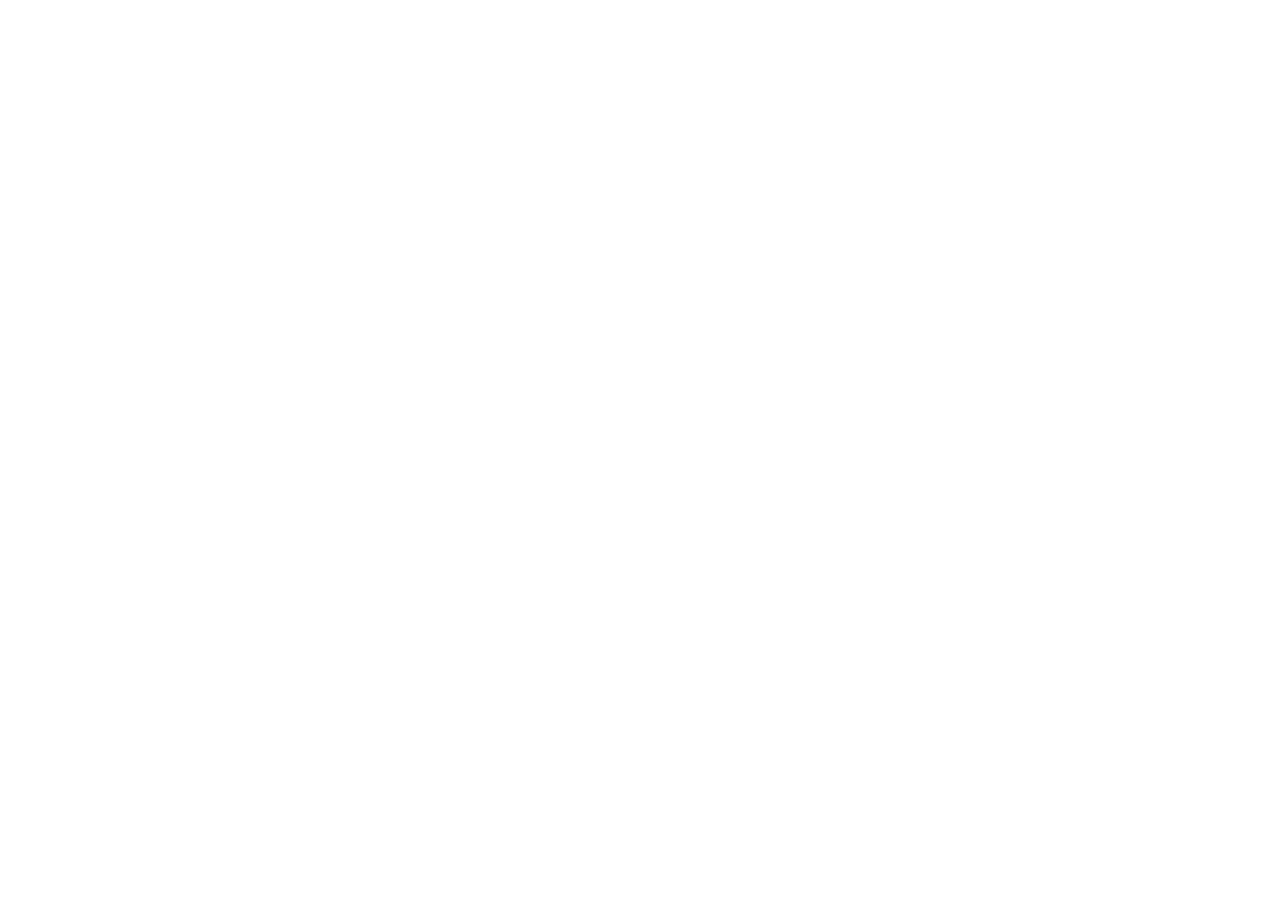
==== index.html @ 9867d145 "Initial commit" ====
<!DOCTYPE html>
<html lang="cs">
<head>
    <meta charset="UTF-8">
    <meta http-equiv="X-UA-Compatible" content="IE=edge">
    <meta name="viewport" content="width=device-width, initial-scale=1.0">
    <title>Úvodní stránka</title>
</head>
<body>
    
</body>
</html>
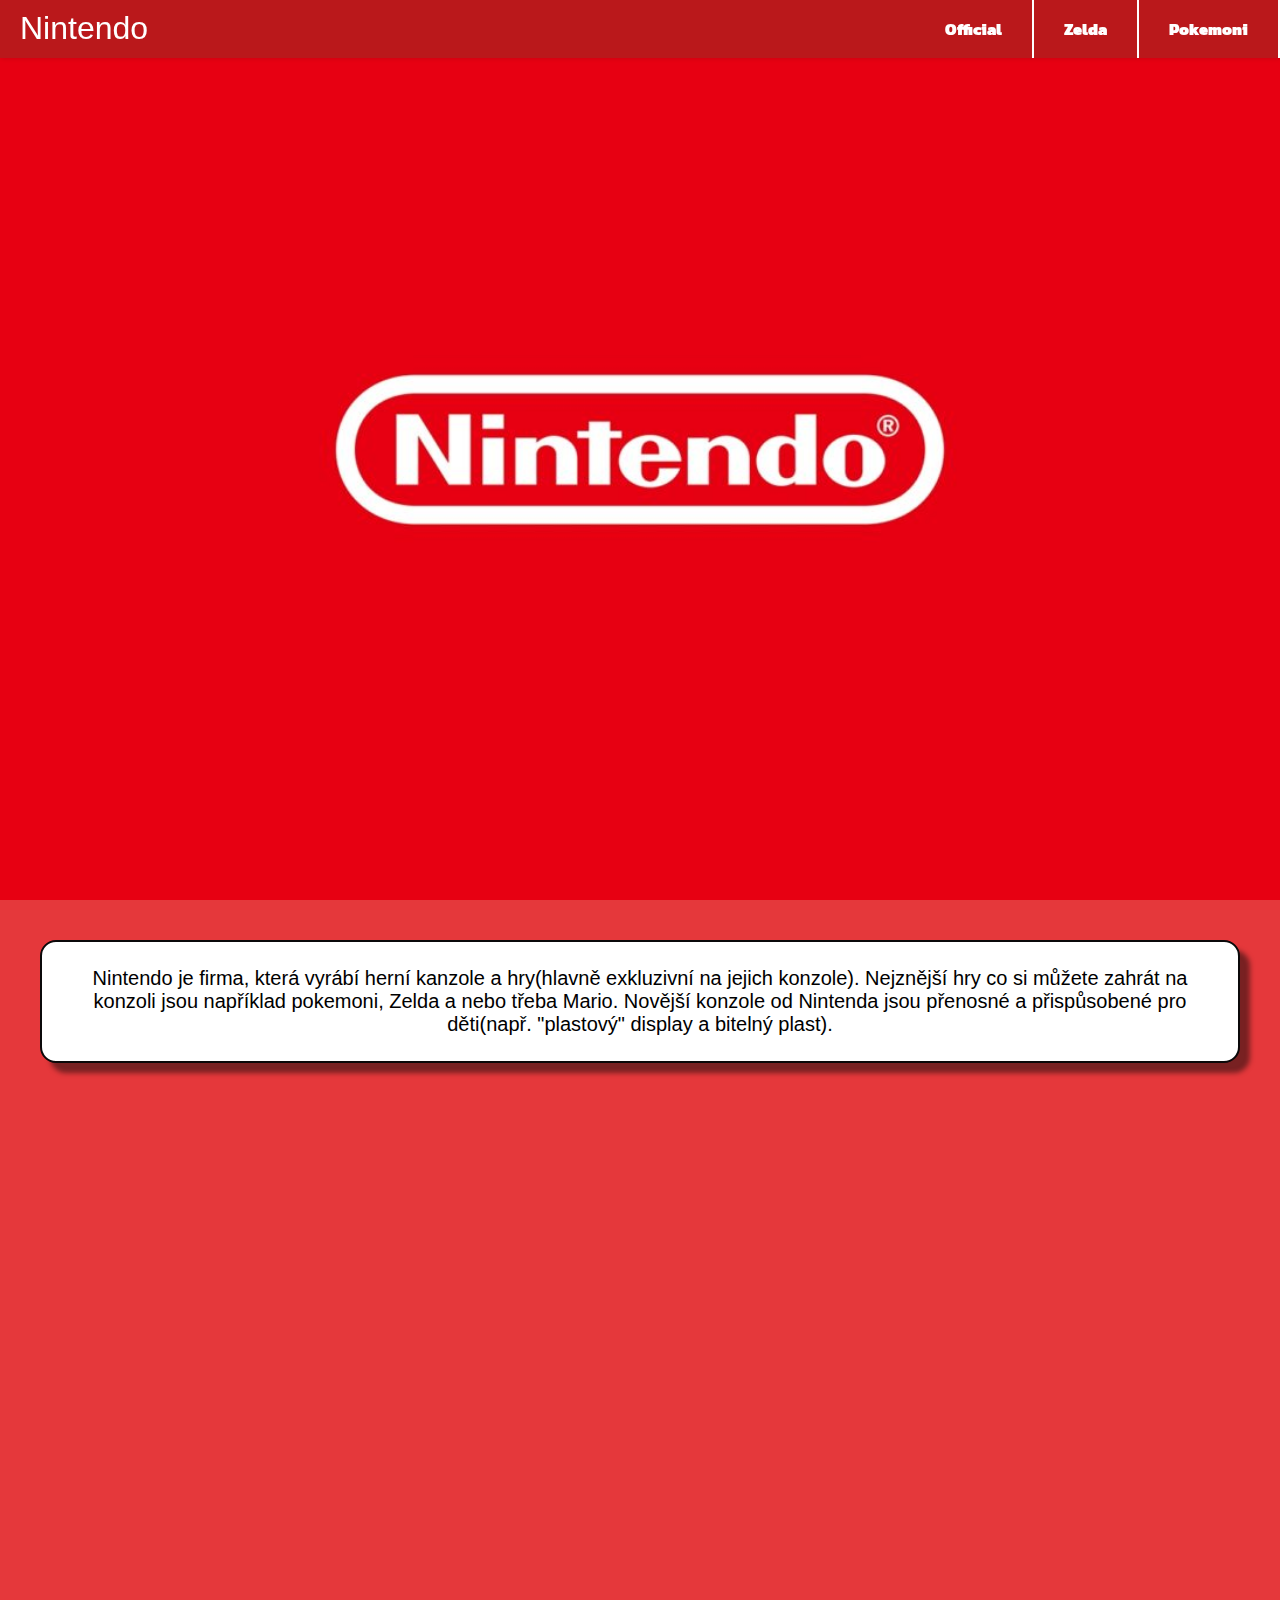
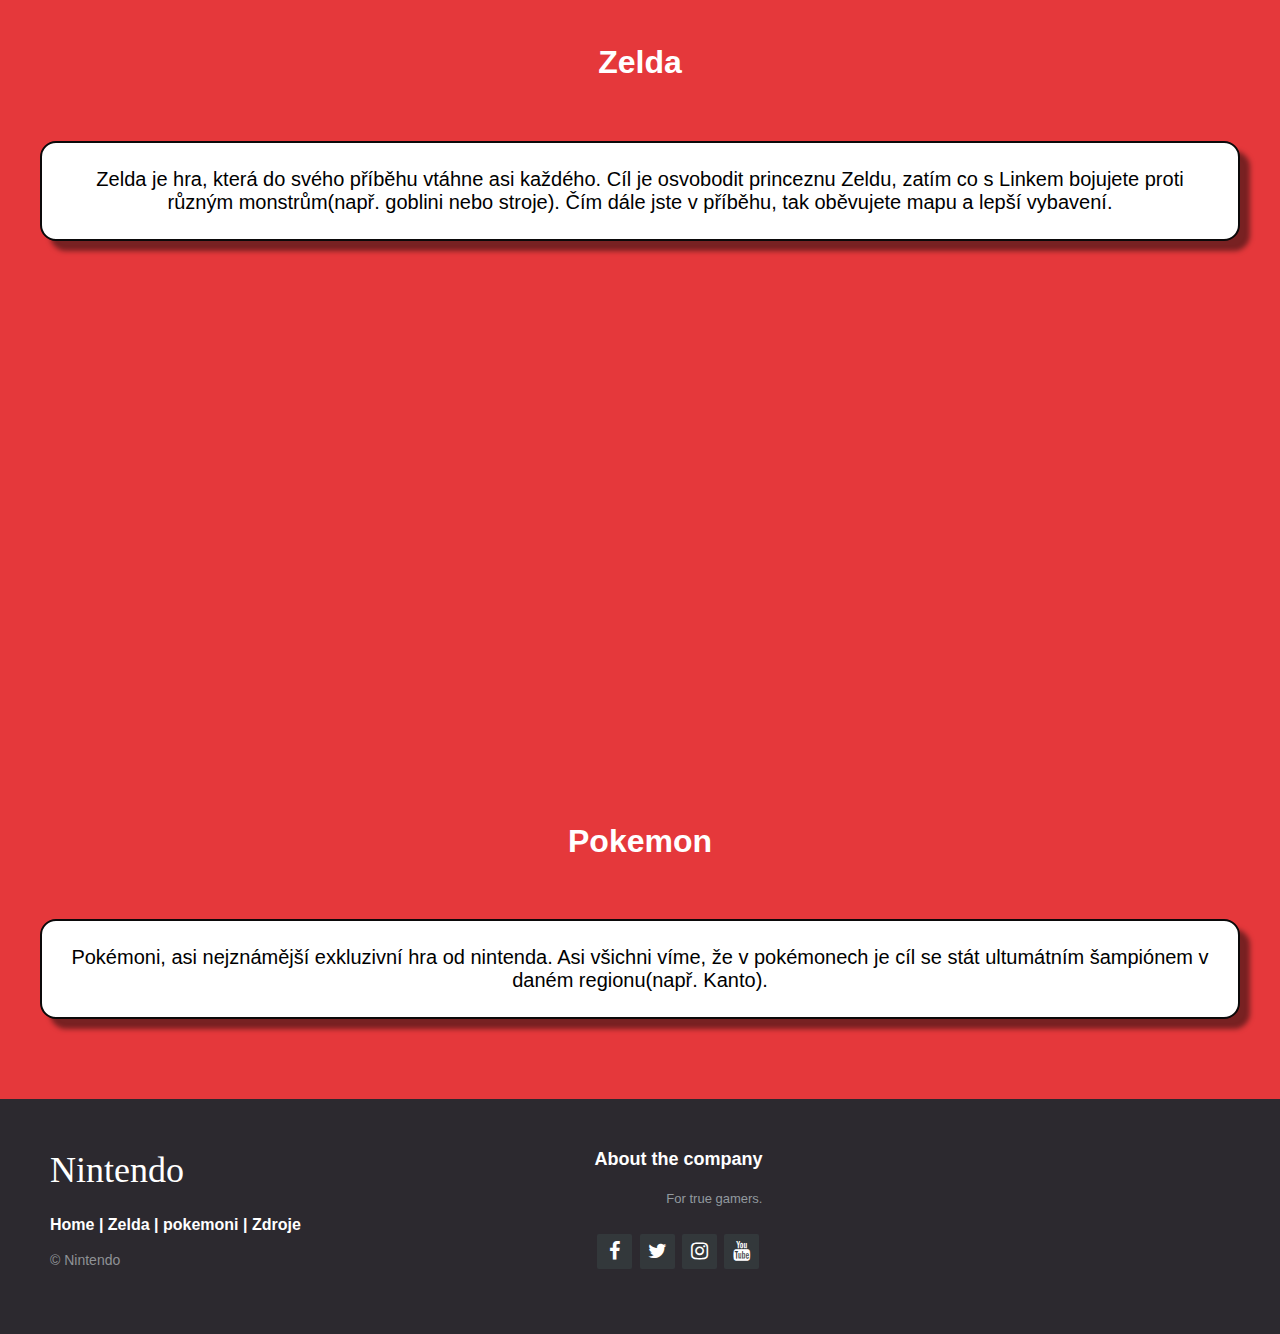
==== commit 4b06c6f2: "final_kurva_seremeto" ====
--- a/index.html
+++ b/index.html
@@ -5,8 +5,68 @@
     <meta http-equiv="X-UA-Compatible" content="IE=edge">
     <meta name="viewport" content="width=device-width, initial-scale=1.0">
     <title>Úvodní stránka</title>
+    <link rel="stylesheet" href="./styles/styles.css">
+    <link rel="stylesheet" href="./styles/new.css">
+    <link rel="stylesheet" href="https://cdnjs.cloudflare.com/ajax/libs/font-awesome/4.7.0/css/font-awesome.min.css">
+    <link rel="stylesheet" href="./styles/normileze.css">
 </head>
+
 <body>
     
+    <header class="header">
+        <a href="./index.html" class="logo">Nintendo</a>
+        <input class="menu-btn" type="checkbox" id="menu-btn" />
+        <label class="menu-icon" for="menu-btn"><span class="navicon"></span></label>
+        <ul class="menu">
+          <li><a href="https://www.nintendo.com">Official</a></li>
+          <li><a href="./pages/zelda.html">Zelda</a></li>
+          <li><a href="./pages/pokemon.html">Pokemoni</a></li>
+          
+        </ul>
+      </header>
+    <container> 
+      <div class="bg"></div>
+   <p class="kar_text">
+      Nintendo je firma, která vyrábí herní kanzole a hry(hlavně exkluzivní na jejich konzole). Nejznější hry co si můžete zahrát na konzoli jsou například pokemoni, Zelda a nebo třeba Mario. Novější konzole od Nintenda jsou přenosné a přispůsobené pro děti(např. "plastový" display a bitelný plast). 
+  </p>
+  <div class="zelda"></div>
+  <h1 class="title"><a href="./pages/zelda.html">Zelda</a></h1>
+  <p class="kar_text">Zelda je hra, která do svého příběhu vtáhne asi každého. Cíl je osvobodit princeznu Zeldu, zatím co s Linkem bojujete proti různým monstrům(např. goblini nebo stroje). Čím dále jste v příběhu, tak oběvujete mapu a lepší vybavení. </p>
+  <div class="pokemon"></div>
+  <h1 class="title"><a href="./pages/pokemon.html">Pokemon</a></h1>
+  <p class="kar_text">Pokémoni, asi nejznámější exkluzivní hra od nintenda. Asi všichni víme, že v pokémonech je cíl se stát ultumátním šampiónem v daném regionu(např. Kanto).</p>
+  <footer class="footer-distributed">
+
+    <div class="footer-left">
+  
+        <h3>Nintendo</h3>
+
+        <p class="footer-links">
+            <a href="./index.html">Home</a>
+            |
+            <a href="./pages/zelda.html">Zelda</a>
+            |
+            <a href="./pages/pokemon.html">pokemoni</a>
+            |
+            <a href="./pages/zdroje.html">Zdroje</a>
+        </p>
+    
+        <p class="footer-company-name">© Nintendo</p>
+    </div>
+
+    
+    <div class="footer-right">
+        <p class="footer-company-about">
+            <span>About the company</span>
+            For true gamers.</p>
+        <div class="footer-icons">
+            <a href="https://www.facebook.com/Nintendo/"><i class="fa fa-facebook"></i></a>
+            <a href="https://mobile.twitter.com/nintendoamerica?lang=cs"><i class="fa fa-twitter"></i></a>
+            <a href="https://www.instagram.com/nintendo/?hl=cs"><i class="fa fa-instagram"></i></a>
+
+            <a href="https://www.youtube.com/channel/UCGIY_O-8vW4rfX98KlMkvRg"><i class="fa fa-youtube"></i></a>
+        </div>
+    </div>
+</footer>
 </body>
 </html>--- a/styles/styles.css
+++ b/styles/styles.css
@@ -0,0 +1,70 @@
+@font-face {
+    font-family: "Kanit_black";
+    src: url(../fonts/Kanit-Black.ttf);
+} 
+@font-face {
+    font-family: "Kanit_italic";
+    src: url(../fonts/Kanit-Italic.ttf);
+}    
+@font-face {
+    font-family: "Kanit_regular";
+    src: url(../fonts/Kanit-Regular);
+}
+
+li {
+    border-right: 1px solid #FFFFFF;
+  }
+ul {
+    position: sticky;
+    list-style-type: none;
+    margin: 0;
+    padding: 0;
+    overflow: hidden;
+    background-color: #E5383B;
+    
+  }
+  
+li {
+    float: right;
+  }
+  
+li a {
+      font-family: "Kanit_black", sans-serif;
+    display: block;
+    color: #FFFFFF;
+    text-align: center;
+    padding: 14px 16px;
+    text-decoration: none;
+    
+    border-radius: 1px solid #FFFFFF;
+  }
+  
+  
+  
+.background {
+    background-image: url(../images/nintendo_main.jpg);
+    background-size: cover;
+    background-repeat: no-repeat;
+    height: 100vh;
+}
+*{
+    padding: 0;
+    margin: 0;
+}
+.kar_text {
+    background-color: #FFFFFF;
+    text-align: center;
+    font-family: "Kanit_regular", sans-serif;
+    font-size: 20px;
+    padding: 2rem;
+    border-radius: 1rem;
+    box-shadow: 10px 10px 5px rgba(11,9,10,0.5);
+    border: 2px #0B090A solid;
+    padding: 25px;
+    margin: 40px;
+
+}
+.kar_text a{
+  color: #0B090A;
+}
+
--- a/styles/new.css
+++ b/styles/new.css
@@ -0,0 +1,421 @@
+@media (max-width:500px) {
+  .footer-menu ul{
+    display: flex;
+    margin-top: 10px;
+    margin-bottom: 20px;
+  }
+  }
+@font-face {
+  font-family: "Kanit_black";
+  src: url(../fonts/Kanit-Black.ttf);
+} 
+@font-face {
+  font-family: "Kanit_italic";
+  src: url(../fonts/Kanit-Italic.ttf);
+}    
+@font-face {
+  font-family: "Kanit_regular";
+  src: url(../fonts/Kanit-Regular);
+}
+body {
+    margin: 0;
+    font-family: "Kanit_regular", sans-serif;
+    background-color: #FFFFFF;
+  }
+  body{
+    background-color: #E5383B;
+  }
+  a {
+    color: #FFFFFF;
+  }
+  
+  
+  
+  .header {
+    background-color: #BA181B;
+    box-shadow: 1px 1px 4px 0 rgba(11,9,10,.1);
+    position: fixed;
+    width: 100%;
+    z-index: 3;
+  }
+  
+  .header ul {
+    margin: 0;
+    padding: 0;
+    list-style: none;
+    overflow: hidden;
+    background-color: #BA181B;
+  }
+  
+  .header li a {
+    display: block;
+    padding: 20px 20px;
+    border-right: 1px solid #FFFFFF;
+    text-decoration: none;
+  }
+  
+  .header li a:hover,
+  .header .menu-btn:hover {
+    background-color: #161A1D;
+  }
+  
+  .header .logo {
+    display: block;
+    float: left;
+    font-size: 2em;
+    padding: 10px 20px;
+    text-decoration: none;
+  }
+  
+  
+  
+  .header .menu {
+    clear: both;
+    max-height: 0;
+    transition: max-height .2s ease-out;
+  }
+  
+  
+  
+  .header .menu-icon {
+    cursor: pointer;
+    display: inline-block;
+    float: right;
+    padding: 28px 20px;
+    position: relative;
+    user-select: none;
+  }
+  
+  .header .menu-icon .navicon {
+    background: #0B090A;
+    display: block;
+    height: 2px;
+    position: relative;
+    transition: background .2s ease-out;
+    width: 18px;
+  }
+  
+  .header .menu-icon .navicon:before,
+  .header .menu-icon .navicon:after {
+    background: #0B090A;
+    content: '';
+    display: block;
+    height: 100%;
+    position: absolute;
+    transition: all .2s ease-out;
+    width: 100%;
+  }
+  
+  .header .menu-icon .navicon:before {
+    top: 5px;
+  }
+  
+  .header .menu-icon .navicon:after {
+    top: -5px;
+  }
+  
+  
+  
+  .header .menu-btn {
+    display: none;
+  }
+  
+  .header .menu-btn:checked ~ .menu {
+    max-height: 240px;
+  }
+  
+  .header .menu-btn:checked ~ .menu-icon .navicon {
+    background: transparent;
+  }
+  
+  .header .menu-btn:checked ~ .menu-icon .navicon:before {
+    transform: rotate(-45deg);
+  }
+  
+  .header .menu-btn:checked ~ .menu-icon .navicon:after {
+    transform: rotate(45deg);
+  }
+  
+  .header .menu-btn:checked ~ .menu-icon:not(.steps) .navicon:before,
+  .header .menu-btn:checked ~ .menu-icon:not(.steps) .navicon:after {
+    top: 0;
+  }
+  
+  /* 48em = 768px */
+  
+  @media (min-width: 48em) {
+    .header li {
+      float: left;
+    }
+    .header li a {
+      padding: 20px 30px;
+    }
+    .header .menu {
+      clear: none;
+      float: right;
+      max-height: none;
+    }
+    .header .menu-icon {
+      display: none;
+    }
+  }
+  
+  body, html {
+    height: 100%;
+    margin: 0;
+  }
+  
+  .bg {
+    
+    background-image: url("../images/nintendo_main.jpg");
+  
+    
+    height: 100%; 
+  
+    
+    background-position: center;
+    background-repeat: no-repeat;
+    background-size: cover;
+  }
+  .parallax {
+    
+    background-image: url("../images/pngegg\ \(7\).png");
+  
+    
+    min-height: 500px;
+  
+    
+    background-attachment: fixed;
+    background-position: center;
+    background-repeat: no-repeat;
+    background-size: cover;
+  }
+  
+  .zelda {
+    
+    background-image: url("../images/zelda-breath-of-the-wild.jpg");
+  
+    
+    min-height: 500px;
+  
+    
+    background-attachment: fixed;
+    background-position: center;
+    background-repeat: no-repeat;
+    background-size: cover;
+  }
+  .title{
+    font: size 24pt;
+    text-align: center;
+    padding: 20px;
+  }
+  .pokemon {
+    
+    background-image: url("../images/nostalgický-čtvrtek-10-zvláštních-pokémon-her-pokémon-super-mystery-dungeon.avif");
+  
+    
+    min-height: 500px;
+  
+    
+    background-attachment: fixed;
+    background-position: center;
+    background-repeat: no-repeat;
+    background-size: cover;
+  }
+  h1{
+    font-size: 30pt;
+  }
+  .footer {
+    
+    left: 0;
+    bottom: 0;
+    width: 100%;
+    background-color: #BA181B;
+    color: #FFFFFF;
+    text-align: center;
+    background-color: #FFFFFF;
+    
+    font-family: "Kanit_regular", sans-serif;
+    font-size: 20px;
+    padding: 0rem;
+    border-radius: 0rem;
+    
+    border: 0px #0B090A solid;
+    padding: 0px;
+    margin: 0px;
+  }
+  @media (max-height:800px){
+    footer { position: static; }
+    header { padding-top:40px; }
+  }
+  
+  
+  .footer-distributed{
+    background-color: #2c292f;
+    box-sizing: border-box;
+    width: 100%;
+    text-align: left;
+    font: bold 16px sans-serif;
+    padding: 50px 50px 60px 50px;
+    margin-top: 80px;
+  }
+  
+  .footer-distributed .footer-left,
+  .footer-distributed .footer-center,
+  .footer-distributed .footer-right{
+    display: inline-block;
+    vertical-align: top;
+  }
+  
+  /* Footer left */
+  
+  .footer-distributed .footer-left{
+    width: 30%;
+  }
+  
+  .footer-distributed h3{
+    color:  #ffffff;
+    font: normal 36px 'Cookie', cursive;
+    margin: 0;
+  }
+  
+  /* The company logo */
+  
+  .footer-distributed .footer-left img{
+    width: 30%;
+  }
+  
+  .footer-distributed h3 span{
+    color:  #e0ac1c;
+  }
+  
+  /* Footer links */
+  
+  .footer-distributed .footer-links{
+    color:  #ffffff;
+    margin: 20px 0 12px;
+  }
+  
+  .footer-distributed .footer-links a{
+    display:inline-block;
+    line-height: 1.8;
+    text-decoration: none;
+    color:  inherit;
+  }
+  
+  .footer-distributed .footer-company-name{
+    color:  #8f9296;
+    font-size: 14px;
+    font-weight: normal;
+    margin: 0;
+  }
+  
+ 
+  
+ 
+  
+  .footer-distributed .footer-right{
+    width: 30%;
+    text-align: right;
+  }
+  
+  .footer-distributed .footer-company-about{
+    line-height: 20px;
+    color:  #92999f;
+    font-size: 13px;
+    font-weight: normal;
+    margin: 0;
+  }
+  
+  .footer-distributed .footer-company-about span{
+    display: block;
+    color:  #ffffff;
+    font-size: 18px;
+    font-weight: bold;
+    margin-bottom: 20px;
+  }
+  
+  .footer-distributed .footer-icons{
+    margin-top: 25px;
+  }
+  
+  .footer-distributed .footer-icons a{
+    display: inline-block;
+    width: 35px;
+    height: 35px;
+    cursor: pointer;
+    background-color:  #33383b;
+    border-radius: 2px;
+  
+    font-size: 20px;
+    color: #ffffff;
+    text-align: center;
+    line-height: 35px;
+  
+    margin-right: 3px;
+    margin-bottom: 5px;
+  }
+  
+
+  
+  
+  @media (max-width: 880px) {
+  
+    .footer-distributed .footer-left,
+    .footer-distributed .footer-center,
+    .footer-distributed .footer-right{
+      display: block;
+      width: 100%;
+      margin-bottom: 40px;
+      text-align: center;
+    }
+  
+    .footer-distributed .footer-center i{
+      margin-left: 0;
+    }
+  
+  }
+  h1 a  {
+    text-decoration: none;
+    color: #ffffff;
+  }
+  .zeldabg {
+    
+    background-image: url("../images/zelda-breath-of-the-wild.jpg");
+  
+    
+    height: 100%; 
+  
+    
+    background-position: center;
+    background-repeat: no-repeat;
+    background-size: cover;
+  }
+  h1 {
+    color: #ffffff;
+  }
+  .zelda2 {
+    
+    background-image: url("../images/Gallery_Lozbotw_5.aaaec624.2d958659.jpg");
+  
+    
+    min-height: 500px;
+  
+    
+    background-attachment: fixed;
+    background-position: center;
+    background-repeat: no-repeat;
+    background-size: cover;
+  }
+  .pokelogo {
+    
+    background-image: url("../images/3175005.jpg");
+  
+    
+    height: 100%; 
+  
+    
+    background-position: center;
+    background-repeat: no-repeat;
+    background-size: cover;
+  }--- a/styles/normileze.css
+++ b/styles/normileze.css
@@ -0,0 +1,349 @@
+/*! normalize.css v8.0.1 | MIT License | github.com/necolas/normalize.css */
+
+/* Document
+   ========================================================================== */
+
+/**
+ * 1. Correct the line height in all browsers.
+ * 2. Prevent adjustments of font size after orientation changes in iOS.
+ */
+
+ html {
+    line-height: 1.15; /* 1 */
+    -webkit-text-size-adjust: 100%; /* 2 */
+  }
+  
+  /* Sections
+     ========================================================================== */
+  
+  /**
+   * Remove the margin in all browsers.
+   */
+  
+  body {
+    margin: 0;
+  }
+  
+  /**
+   * Render the `main` element consistently in IE.
+   */
+  
+  main {
+    display: block;
+  }
+  
+  /**
+   * Correct the font size and margin on `h1` elements within `section` and
+   * `article` contexts in Chrome, Firefox, and Safari.
+   */
+  
+  h1 {
+    font-size: 2em;
+    margin: 0.67em 0;
+  }
+  
+  /* Grouping content
+     ========================================================================== */
+  
+  /**
+   * 1. Add the correct box sizing in Firefox.
+   * 2. Show the overflow in Edge and IE.
+   */
+  
+  hr {
+    box-sizing: content-box; /* 1 */
+    height: 0; /* 1 */
+    overflow: visible; /* 2 */
+  }
+  
+  /**
+   * 1. Correct the inheritance and scaling of font size in all browsers.
+   * 2. Correct the odd `em` font sizing in all browsers.
+   */
+  
+  pre {
+    font-family: monospace, monospace; /* 1 */
+    font-size: 1em; /* 2 */
+  }
+  
+  /* Text-level semantics
+     ========================================================================== */
+  
+  /**
+   * Remove the gray background on active links in IE 10.
+   */
+  
+  a {
+    background-color: transparent;
+  }
+  
+  /**
+   * 1. Remove the bottom border in Chrome 57-
+   * 2. Add the correct text decoration in Chrome, Edge, IE, Opera, and Safari.
+   */
+  
+  abbr[title] {
+    border-bottom: none; /* 1 */
+    text-decoration: underline; /* 2 */
+    text-decoration: underline dotted; /* 2 */
+  }
+  
+  /**
+   * Add the correct font weight in Chrome, Edge, and Safari.
+   */
+  
+  b,
+  strong {
+    font-weight: bolder;
+  }
+  
+  /**
+   * 1. Correct the inheritance and scaling of font size in all browsers.
+   * 2. Correct the odd `em` font sizing in all browsers.
+   */
+  
+  code,
+  kbd,
+  samp {
+    font-family: monospace, monospace; /* 1 */
+    font-size: 1em; /* 2 */
+  }
+  
+  /**
+   * Add the correct font size in all browsers.
+   */
+  
+  small {
+    font-size: 80%;
+  }
+  
+  /**
+   * Prevent `sub` and `sup` elements from affecting the line height in
+   * all browsers.
+   */
+  
+  sub,
+  sup {
+    font-size: 75%;
+    line-height: 0;
+    position: relative;
+    vertical-align: baseline;
+  }
+  
+  sub {
+    bottom: -0.25em;
+  }
+  
+  sup {
+    top: -0.5em;
+  }
+  
+  /* Embedded content
+     ========================================================================== */
+  
+  /**
+   * Remove the border on images inside links in IE 10.
+   */
+  
+  img {
+    border-style: none;
+  }
+  
+  /* Forms
+     ========================================================================== */
+  
+  /**
+   * 1. Change the font styles in all browsers.
+   * 2. Remove the margin in Firefox and Safari.
+   */
+  
+  button,
+  input,
+  optgroup,
+  select,
+  textarea {
+    font-family: inherit; /* 1 */
+    font-size: 100%; /* 1 */
+    line-height: 1.15; /* 1 */
+    margin: 0; /* 2 */
+  }
+  
+  /**
+   * Show the overflow in IE.
+   * 1. Show the overflow in Edge.
+   */
+  
+  button,
+  input { /* 1 */
+    overflow: visible;
+  }
+  
+  /**
+   * Remove the inheritance of text transform in Edge, Firefox, and IE.
+   * 1. Remove the inheritance of text transform in Firefox.
+   */
+  
+  button,
+  select { /* 1 */
+    text-transform: none;
+  }
+  
+  /**
+   * Correct the inability to style clickable types in iOS and Safari.
+   */
+  
+  button,
+  [type="button"],
+  [type="reset"],
+  [type="submit"] {
+    -webkit-appearance: button;
+  }
+  
+  /**
+   * Remove the inner border and padding in Firefox.
+   */
+  
+  button::-moz-focus-inner,
+  [type="button"]::-moz-focus-inner,
+  [type="reset"]::-moz-focus-inner,
+  [type="submit"]::-moz-focus-inner {
+    border-style: none;
+    padding: 0;
+  }
+  
+  /**
+   * Restore the focus styles unset by the previous rule.
+   */
+  
+  button:-moz-focusring,
+  [type="button"]:-moz-focusring,
+  [type="reset"]:-moz-focusring,
+  [type="submit"]:-moz-focusring {
+    outline: 1px dotted ButtonText;
+  }
+  
+  /**
+   * Correct the padding in Firefox.
+   */
+  
+  fieldset {
+    padding: 0.35em 0.75em 0.625em;
+  }
+  
+  /**
+   * 1. Correct the text wrapping in Edge and IE.
+   * 2. Correct the color inheritance from `fieldset` elements in IE.
+   * 3. Remove the padding so developers are not caught out when they zero out
+   *    `fieldset` elements in all browsers.
+   */
+  
+  legend {
+    box-sizing: border-box; /* 1 */
+    color: inherit; /* 2 */
+    display: table; /* 1 */
+    max-width: 100%; /* 1 */
+    padding: 0; /* 3 */
+    white-space: normal; /* 1 */
+  }
+  
+  /**
+   * Add the correct vertical alignment in Chrome, Firefox, and Opera.
+   */
+  
+  progress {
+    vertical-align: baseline;
+  }
+  
+  /**
+   * Remove the default vertical scrollbar in IE 10+.
+   */
+  
+  textarea {
+    overflow: auto;
+  }
+  
+  /**
+   * 1. Add the correct box sizing in IE 10.
+   * 2. Remove the padding in IE 10.
+   */
+  
+  [type="checkbox"],
+  [type="radio"] {
+    box-sizing: border-box; /* 1 */
+    padding: 0; /* 2 */
+  }
+  
+  /**
+   * Correct the cursor style of increment and decrement buttons in Chrome.
+   */
+  
+  [type="number"]::-webkit-inner-spin-button,
+  [type="number"]::-webkit-outer-spin-button {
+    height: auto;
+  }
+  
+  /**
+   * 1. Correct the odd appearance in Chrome and Safari.
+   * 2. Correct the outline style in Safari.
+   */
+  
+  [type="search"] {
+    -webkit-appearance: textfield; /* 1 */
+    outline-offset: -2px; /* 2 */
+  }
+  
+  /**
+   * Remove the inner padding in Chrome and Safari on macOS.
+   */
+  
+  [type="search"]::-webkit-search-decoration {
+    -webkit-appearance: none;
+  }
+  
+  /**
+   * 1. Correct the inability to style clickable types in iOS and Safari.
+   * 2. Change font properties to `inherit` in Safari.
+   */
+  
+  ::-webkit-file-upload-button {
+    -webkit-appearance: button; /* 1 */
+    font: inherit; /* 2 */
+  }
+  
+  /* Interactive
+     ========================================================================== */
+  
+  /*
+   * Add the correct display in Edge, IE 10+, and Firefox.
+   */
+  
+  details {
+    display: block;
+  }
+  
+  /*
+   * Add the correct display in all browsers.
+   */
+  
+  summary {
+    display: list-item;
+  }
+  
+  /* Misc
+     ========================================================================== */
+  
+  /**
+   * Add the correct display in IE 10+.
+   */
+  
+  template {
+    display: none;
+  }
+  
+  /**
+   * Add the correct display in IE 10.
+   */
+  
+  [hidden] {
+    display: none;
+  }